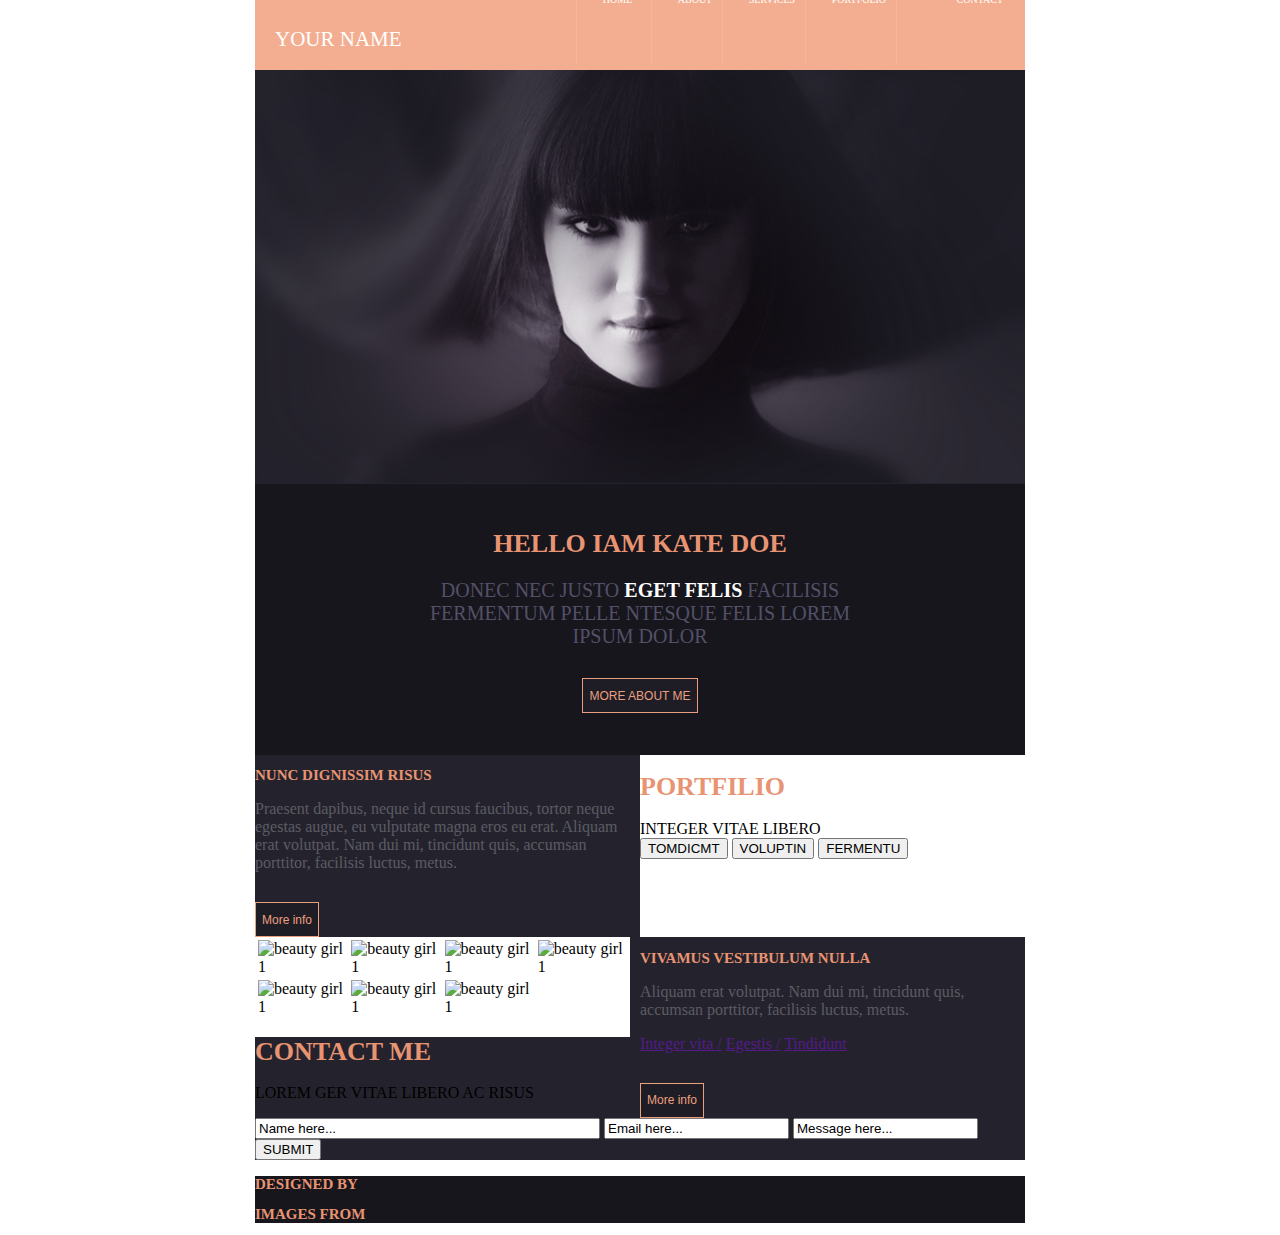
==== index.html @ f32900ed "css in class info" ====
<html>
<head>
	<title>
		Picture with girl
	</title>
	<link rel="stylesheet" type="text/css" href="header.css"/>
</head>

<body>
	<div class="main-column">
		<header>
			<!-- <nav> -->
				<div class="right-nav">
					<a href="">YOUR NAME</a>
				</div>
			
				<div class="left-part-navbar">
					<div>
						<a href="">HOME</a>
					</div>
					<div><a href="">ABOUT</a></div>
					<div><a href="">SERVICES</a></div>
					<div><a href="">PORTFOLIO</a></div>
					<div><a href="">CONTACT</a></div>
				</div>
			<!-- </nav> -->
		</header>

		<div class="banner">
			<img src="images/banner.png">
		</div>

		<div class="about" align="center">
			<h1>HELLO IAM KATE DOE</h1>
			<p>
				DONEC NEC JUSTO 
				<b>EGET FELIS</b>
				FACILISIS FERMENTUM PELLE NTESQUE FELIS LOREM IPSUM DOLOR
			</p>
			<button class="more">MORE ABOUT ME</button>
		</div>

		<div class="info">
			<div>
				<h2>NUNC DIGNISSIM RISUS</h2>
				<p>Praesent dapibus, neque id cursus faucibus, tortor neque egestas augue, eu vulputate magna eros eu erat. Aliquam erat volutpat. Nam dui mi, tincidunt quis, accumsan porttitor, facilisis luctus, metus.
				</p>
				<button class="more">More info</button>
			</div>

			<div>
				<h2>VIVAMUS VESTIBULUM NULLA</h2>
				<p>Aliquam erat volutpat. Nam dui mi, tincidunt quis, accumsan porttitor, facilisis luctus, metus.
				</p>
				<div class="three-links">
					<a href="">Integer vita    /</a>
					<a href="">    Egestis   /</a>
					<a href="">    Tindidunt</a>
				</div>
				<div>
					<button class="more">More info</button>
				</div>
				
			</div>
		</div>

		<div class="portfolio">
			<h1>PORTFILIO</h1>
			<div class="portfolio-text">
				INTEGER VITAE LIBERO
			</div>

			<div class="three-buttons">
				<button>TOMDICMT</button>
				<button>VOLUPTIN</button>
				<button>FERMENTU</button>
			</div>

			<div class="photos-faces">
				<table>
					<tr>
						<td>
							<img src="girl-face-1.png" alt="beauty girl 1">
						</td>
						<td>
							<img src="girl-face-2.png" alt="beauty girl 1">
						</td>
						<td>
							<img src="girl-face-2.png" alt="beauty girl 1">
						</td>
						<td>
							<img src="girl-face-4.png" alt="beauty girl 1">
						</td>
					</tr>

					<tr>
						<td>
							<img src="girl-face-5.png" alt="beauty girl 1">
						</td>
						<td>
							<img src="girl-face-6.png" alt="beauty girl 1">
						</td>
						<td>
							<img src="girl-face-7.png" alt="beauty girl 1">
						</td>
					</tr>
				</table>
			</div>

		</div>

		<div class="contact-me">
			<h1>CONTACT ME</h1>
			<p>LOREM GER VITAE LIBERO AC RISUS</p>
			<form>
				<input type="text" value="Name here..." size="40	"></input>
				<input type="text" value="Email here..."></input>
				<input type="textarea" value="Message here...">
				<input type="submit" value="SUBMIT">	
			</form>
		</div>


		<div class="copyright">
			<div class="designed-by">
				<h2>DESIGNED BY</h2>
			</div>
			<div class="images-from">
				<h2>IMAGES FROM</h2>
			</div>
		</div>

	</div>
</body>
---- header.css ----
body{
	margin-left: -0px;
	margin-right: 0px;
	margin-top:   0px;
	font-family: "Myriad Pro";
}

.main-column{
	width: 770px;
	/*http://www.w3schools.com/css/tryit.asp?filename=trycss_align_container*/
	margin-left: auto;
	margin-right: auto;
}

header{
	/*font-family: "Myriad Pro", Myriad, "Liberation Sans", "Nimbus Sans L",
	 "Helvetica Neue", Helvetica, Arial, sans-serif;*/
	font-family: "Myriad Pro";
	background-color: #f3ae91;
	height:    70px;
	width: 	   100%;
	min-width: 100%;
}

header  a{
	color: 				white;
	text-decoration: 	none;
}

.right-nav{
	margin-top:  27px;
	margin-left: 20px;
	font-size:   21px;
	display:     inline-block;
}

.right-nav > div{
	height: 100%;
}

.left-part-navbar{
	margin-top: -52px;
	float:       right;
	font-size:    10px;
	display:     inline-block;
	height: 100%;
}

.left-part-navbar > div{
	display: inline-block;
	border-left: 1px solid #f1b79f;
	padding-top: 46px;
	padding-bottom: 0px;
	height: 70px;
}

.left-part-navbar > div:hover{
	background-color: #e7936e;
}

.left-part-navbar a{
	margin-right: 7px;
	margin-left:  26px;
}

.left-part-navbar > div:last-child{
	padding-left: 34px;	
	padding-right: 15px;	
}

.left-part-navbar > div:first-child{
	padding-right: 9px;
}

.about{
	background-color: #17161d;
	color: #535067;
	margin-top: -14px;
	padding-top: 42px;
	height: 243px;
}

.about > p{
	padding-left: 145px;
	padding-right: 145px; 
	font-size: 20px;
}

h1{
	color: #e89472;
	font-size:   26px;
}

h2{
	color: #e89472;
	font-size:   15px;
}

b{
	color: white;
}

button.more {
	color: #eb9f7f;
	font-size: 12px;
	border: 1px solid #eb9f7f;	
	background-color: #1e1d26; 
	height: 35px;
	margin-top: 30px;
	display: block;
}

.info{
	background-color: #24232d;
	color: #5c5b64;
}

.info > div:first-child{

	float: left; display: inline-block;
	width: 50%;
	color: #5c5b64;
	background-color: #24232d;
}

.info > div:last-child{
	padding-left: 10px;
	float: right; display: inline-block;
	width: 50%;
	color: #5c5b64;
	background-color: #24232d;
}

.three-links{

}

.portfolio{

}

.portfolio-text{
	
}

.contact-me{
	background-color: #24232d;
}

.copyright{
	background-color: #17161d;
}
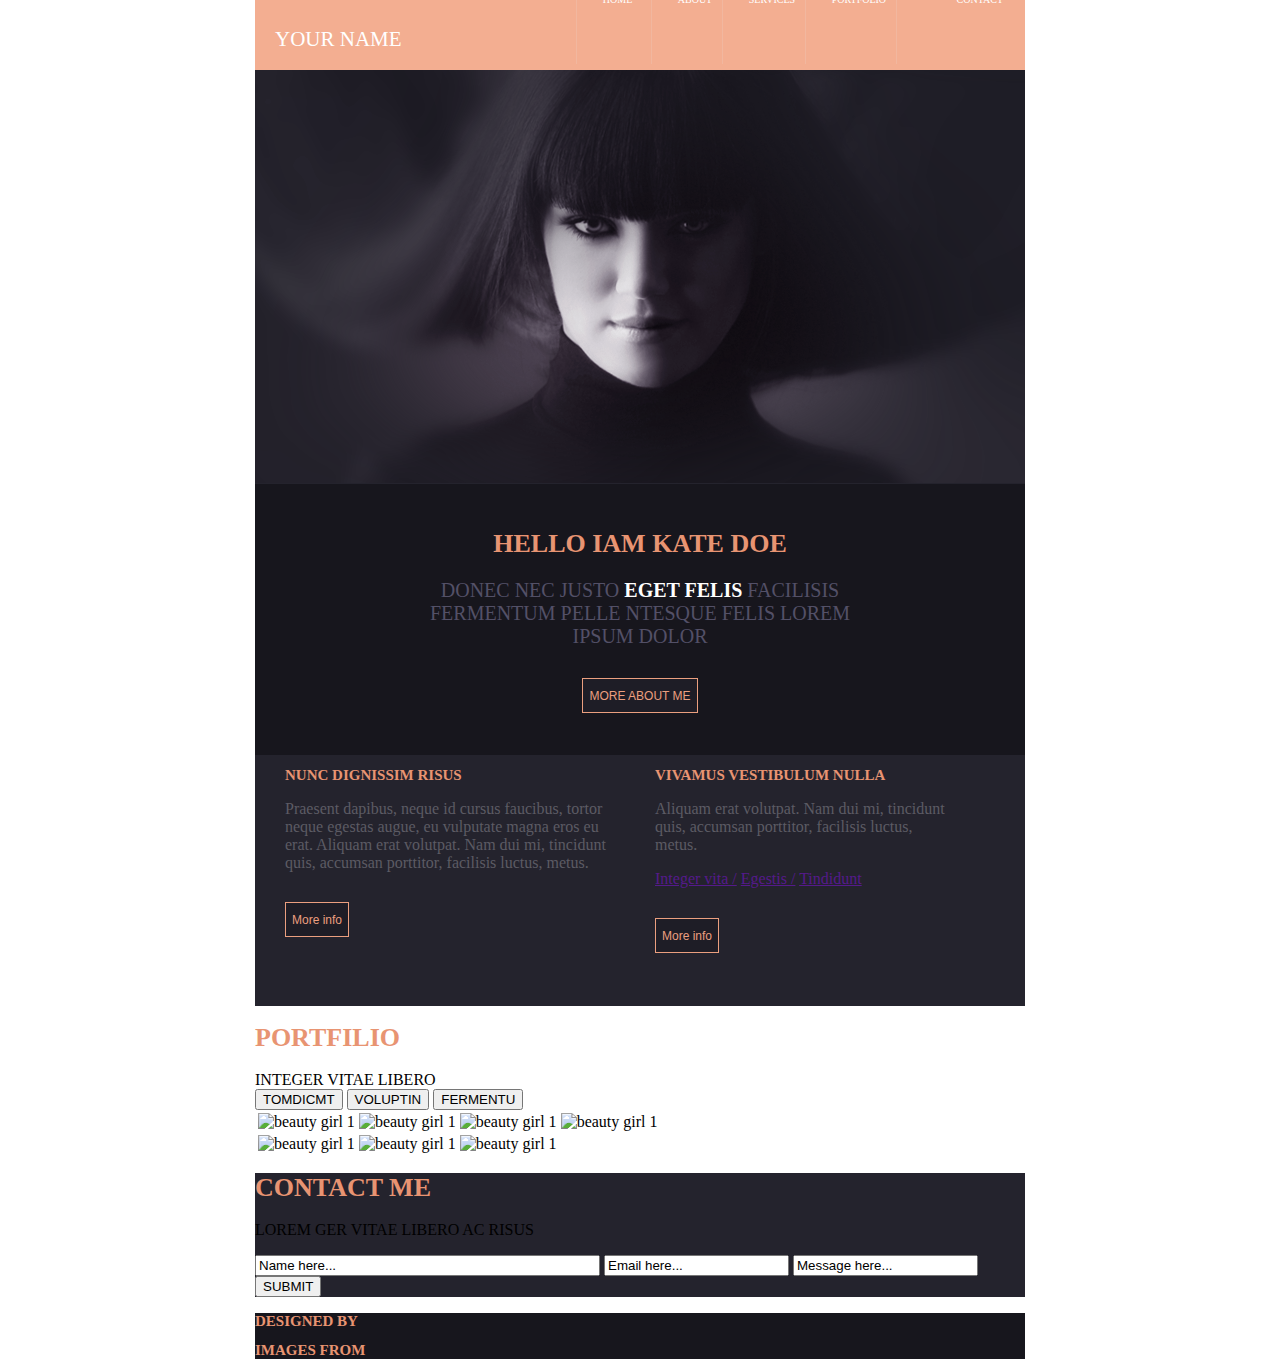
==== commit 0c02724e: "fix problem: two column on div.info" ====
--- a/index.html
+++ b/index.html
@@ -41,14 +41,14 @@
 		</div>
 
 		<div class="info">
-			<div>
+			<div class="left-info">
 				<h2>NUNC DIGNISSIM RISUS</h2>
 				<p>Praesent dapibus, neque id cursus faucibus, tortor neque egestas augue, eu vulputate magna eros eu erat. Aliquam erat volutpat. Nam dui mi, tincidunt quis, accumsan porttitor, facilisis luctus, metus.
 				</p>
 				<button class="more">More info</button>
 			</div>
 
-			<div>
+			<div class="right-info">
 				<h2>VIVAMUS VESTIBULUM NULLA</h2>
 				<p>Aliquam erat volutpat. Nam dui mi, tincidunt quis, accumsan porttitor, facilisis luctus, metus.
 				</p>
--- a/header.css
+++ b/header.css
@@ -113,20 +113,25 @@
 .info{
 	background-color: #24232d;
 	color: #5c5b64;
+	height: 251px;
 }
 
-.info > div:first-child{
-
-	float: left; display: inline-block;
-	width: 50%;
+.left-info{
+	width: 325px;
+	padding-left: 30px;
+	padding-right: 30px;
+	float: left; 
+	display: inline-block;
 	color: #5c5b64;
 	background-color: #24232d;
 }
 
-.info > div:last-child{
-	padding-left: 10px;
-	float: right; display: inline-block;
-	width: 50%;
+.right-info{
+	width: 295px;
+	padding-left: 15px;
+	padding-right: 75px;
+	float: right; 
+	display: inline-block;
 	color: #5c5b64;
 	background-color: #24232d;
 }
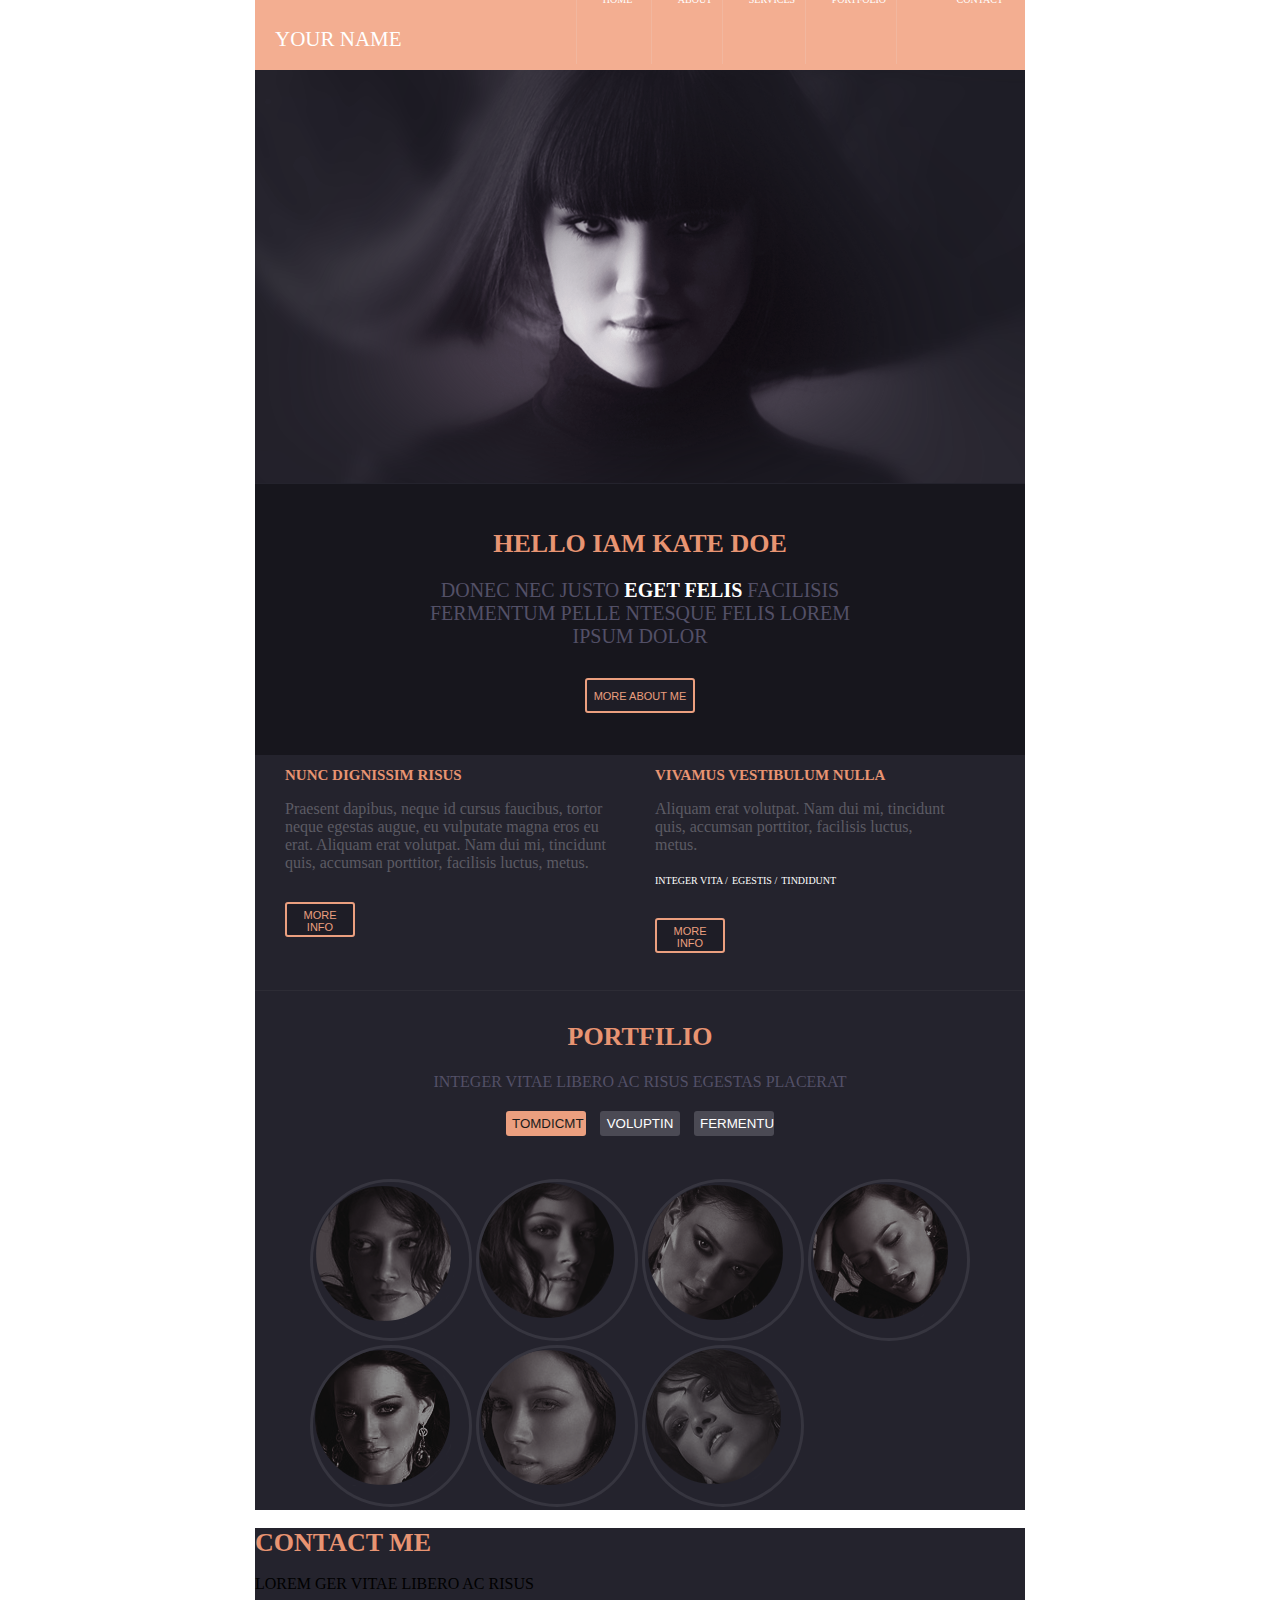
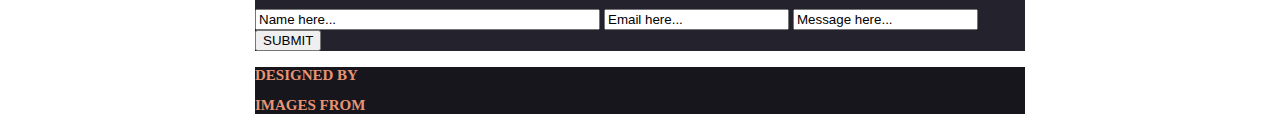
==== commit 576ae449: "face girl images" ====
--- a/index.html
+++ b/index.html
@@ -37,15 +37,14 @@
 				<b>EGET FELIS</b>
 				FACILISIS FERMENTUM PELLE NTESQUE FELIS LOREM IPSUM DOLOR
 			</p>
-			<button class="more">MORE ABOUT ME</button>
+			<button class="more" id="more_about_me">MORE ABOUT ME</button>
 		</div>
-
 		<div class="info">
 			<div class="left-info">
 				<h2>NUNC DIGNISSIM RISUS</h2>
 				<p>Praesent dapibus, neque id cursus faucibus, tortor neque egestas augue, eu vulputate magna eros eu erat. Aliquam erat volutpat. Nam dui mi, tincidunt quis, accumsan porttitor, facilisis luctus, metus.
 				</p>
-				<button class="more">More info</button>
+				<button class="more">MORE INFO</button>
 			</div>
 
 			<div class="right-info">
@@ -53,24 +52,24 @@
 				<p>Aliquam erat volutpat. Nam dui mi, tincidunt quis, accumsan porttitor, facilisis luctus, metus.
 				</p>
 				<div class="three-links">
-					<a href="">Integer vita    /</a>
-					<a href="">    Egestis   /</a>
-					<a href="">    Tindidunt</a>
+					<a href="">INTEGER VITA    /</a>
+					<a href="">    EGESTIS   /</a>
+					<a href="">    TINDIDUNT</a>
 				</div>
 				<div>
-					<button class="more">More info</button>
+					<button class="more">MORE INFO</button>
 				</div>
 				
 			</div>
 		</div>
 
-		<div class="portfolio">
+		<div class="portfolio" align="center">
 			<h1>PORTFILIO</h1>
 			<div class="portfolio-text">
-				INTEGER VITAE LIBERO
+				INTEGER VITAE LIBERO AC RISUS EGESTAS PLACERAT
 			</div>
 
-			<div class="three-buttons">
+			<div class="portfolio-three-buttons">
 				<button>TOMDICMT</button>
 				<button>VOLUPTIN</button>
 				<button>FERMENTU</button>
@@ -80,28 +79,35 @@
 				<table>
 					<tr>
 						<td>
-							<img src="girl-face-1.png" alt="beauty girl 1">
+							<div class="circle-img" id="face_1">
+							</div>
 						</td>
 						<td>
-							<img src="girl-face-2.png" alt="beauty girl 1">
+							<div class="circle-img" id="face_2">
+							</div>
 						</td>
 						<td>
-							<img src="girl-face-2.png" alt="beauty girl 1">
+							<div class="circle-img" id="face_3">
+							</div>
 						</td>
 						<td>
-							<img src="girl-face-4.png" alt="beauty girl 1">
+							<div class="circle-img" id="face_4">
+							</div>
 						</td>
 					</tr>
 
 					<tr>
 						<td>
-							<img src="girl-face-5.png" alt="beauty girl 1">
+							<div class="circle-img" id="face_5">
+							</div>
 						</td>
 						<td>
-							<img src="girl-face-6.png" alt="beauty girl 1">
+							<div class="circle-img" id="face_6">
+							</div>
 						</td>
 						<td>
-							<img src="girl-face-7.png" alt="beauty girl 1">
+							<div class="circle-img" id="face_7">
+							</div>
 						</td>
 					</tr>
 				</table>
--- a/header.css
+++ b/header.css
@@ -101,13 +101,20 @@
 }
 
 button.more {
+	width: 70px;
+	height: 35px;
 	color: #eb9f7f;
-	font-size: 12px;
-	border: 1px solid #eb9f7f;	
+	font-size: 11px;
+	padding: 5px 4px 5px 4px;
+	border: 2px solid #eb9f7f;	
 	background-color: #1e1d26; 
-	height: 35px;
 	margin-top: 30px;
 	display: block;
+	border-radius: 3px; 
+}
+
+button#more_about_me{
+	width: 110px;
 }
 
 .info{
@@ -136,16 +143,86 @@
 	background-color: #24232d;
 }
 
-.three-links{
-
+.three-links a{
+	font-size: 10px;
+	text-decoration: none;
+	color: white;
 }
 
 .portfolio{
-
+	/*By unexpected cause between div.info and 
+	div.portfolio exist distance in 16px, this
+	considered here*/
+	margin-top: -16px;
+	background-color: #24232d;
+	border-top: 1px solid #2d2c35;
+	padding-top: 14px;
 }
 
 .portfolio-text{
-	
+	margin-top: 21px;
+	color: #535067;
+}
+
+.portfolio-three-buttons{
+	margin-top: 20px;
+}
+
+.portfolio-three-buttons button{
+	width: 80px;
+	height: 25px;
+	border-radius: 3px;
+	border: 0px solid white;
+	background-color: #4b4a54;
+	color: white;
+
+	margin-right: 5px;
+	margin-left: 5px;
+}
+
+.portfolio-three-buttons button:first-child{
+	background-color: #eb9f7f;
+	color: #1b1b1b;
+}
+
+.photos-faces{
+	margin-top: 40px;
+}
+
+.circle-img{
+	border-radius: 50%;
+	border: 3px solid #36353f;
+	padding: 5px 0px 0px 5px;
+	width: 151px;
+	height: 151px;
+}
+
+#face_1{
+	background: url(images/face_1.png) no-repeat #24232d;
+}
+
+#face_2{
+	background: url(images/face_2.png) no-repeat #24232d;
+}
+
+#face_3{
+	background: url(images/face_3.png) no-repeat #24232d;
+}
+
+#face_4{
+	background: url(images/face_4.png) no-repeat #24232d;
+}
+
+#face_5{
+	background: url(images/face_5.png) no-repeat #24232d;
+}
+
+#face_6{
+	background: url(images/face_6.png) no-repeat #24232d;
+}
+
+#face_7{
+	background: url(images/face_7.png) no-repeat #24232d;
 }
 
 .contact-me{
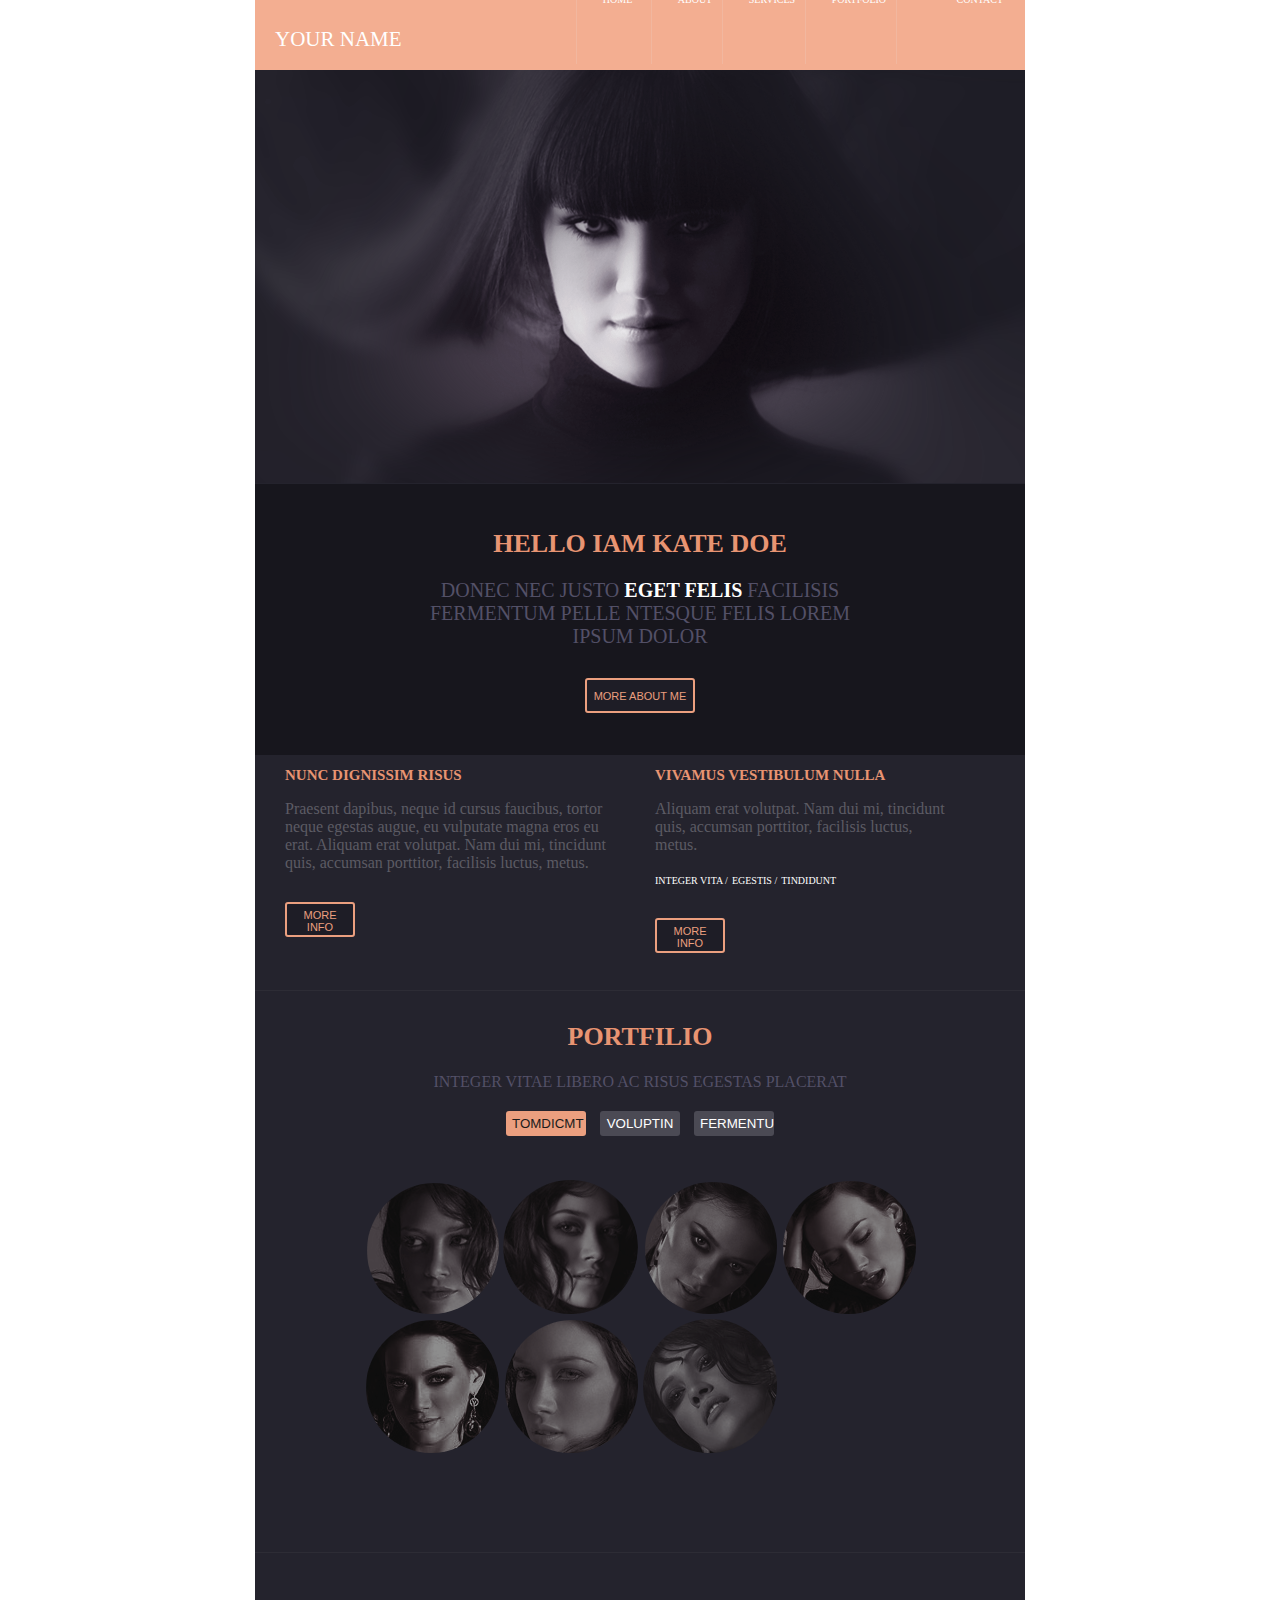
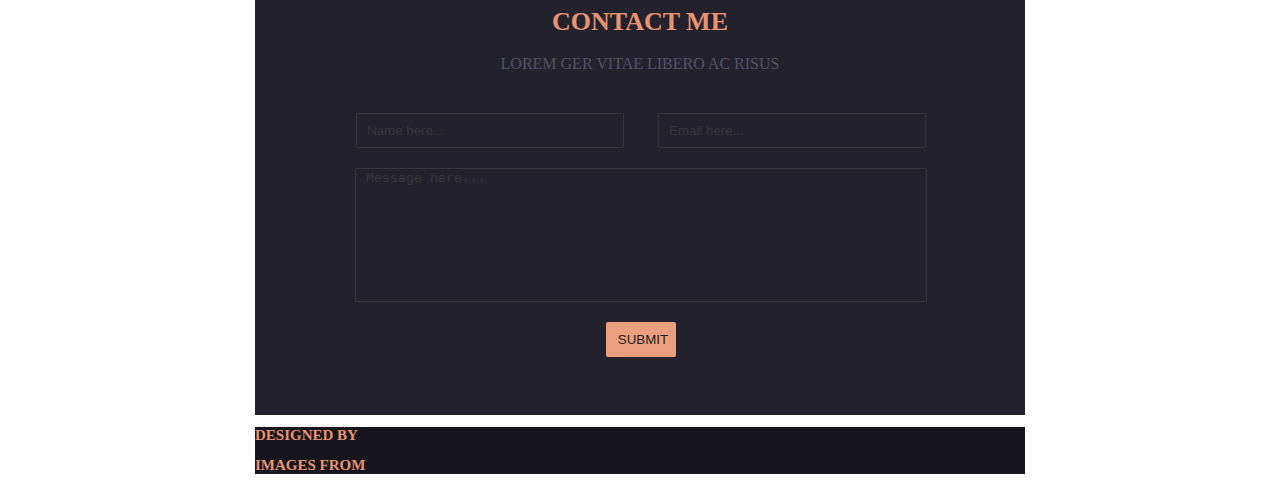
==== commit 45b12a58: "css in form div.contact-me" ====
--- a/index.html
+++ b/index.html
@@ -118,16 +118,19 @@
 		<div class="contact-me">
 			<h1>CONTACT ME</h1>
 			<p>LOREM GER VITAE LIBERO AC RISUS</p>
-			<form>
-				<input type="text" value="Name here..." size="40	"></input>
-				<input type="text" value="Email here..."></input>
-				<input type="textarea" value="Message here...">
-				<input type="submit" value="SUBMIT">	
-			</form>
+			<div>
+				<form>
+					<input type="text" value="Name here..." size="40	"></input>
+					<input type="text" value="Email here..."></input>
+					<!-- <input type="textarea" value="Message here..."> -->
+					<textarea>Message here...</textarea>
+					<input type="submit" value="SUBMIT">	
+				</form>
+			</div>
 		</div>
 
 
-		<div class="copyright">
+		<div class="copyright" style="background-color: #17161d;">
 			<div class="designed-by">
 				<h2>DESIGNED BY</h2>
 			</div>
--- a/header.css
+++ b/header.css
@@ -100,7 +100,7 @@
 	color: white;
 }
 
-button.more {
+.more {
 	width: 70px;
 	height: 35px;
 	color: #eb9f7f;
@@ -157,6 +157,7 @@
 	background-color: #24232d;
 	border-top: 1px solid #2d2c35;
 	padding-top: 14px;
+	height: 565px;
 }
 
 .portfolio-text{
@@ -191,10 +192,9 @@
 
 .circle-img{
 	border-radius: 50%;
-	border: 3px solid #36353f;
-	padding: 5px 0px 0px 5px;
-	width: 151px;
-	height: 151px;
+	
+	width: 135px;
+	height: 135px;
 }
 
 #face_1{
@@ -227,6 +227,53 @@
 
 .contact-me{
 	background-color: #24232d;
+	text-align: center;
+	margin-top: -18px;
+	padding-top: 37px;
+	border-top: 1px solid #2d2c35;
+	color: #535067;
+	height: 425px;
+}
+
+.contact-me input, textarea{
+	border-radius: 2px;
+	border: 1px solid #37373e;
+	background-color: #24232d;
+	color: #37373e;
+	padding-left: 10px;
+}
+
+.contact-me input[type="text"]{
+	width: 268px;
+	height: 35px;
+}
+
+.contact-me input:first-child{
+	margin-right: 30px;
+}
+
+
+.contact-me > div{
+	width: 572px;
+	margin-top: 40px;
+	padding-left: 100px;
+	padding-right: 100px;
+}
+
+.contact-me textarea {
+	margin-top: 20px;
+	resize: none;
+	height: 134px;
+	width: 100%;
+}
+
+.contact-me input[type="submit"]{
+	width: 70px;
+	height: 35px;
+	border: 0px solid white;
+	color: #1b1b1b;
+	background-color: #eb9f7f;
+	margin-top: 20px;
 }
 
 .copyright{
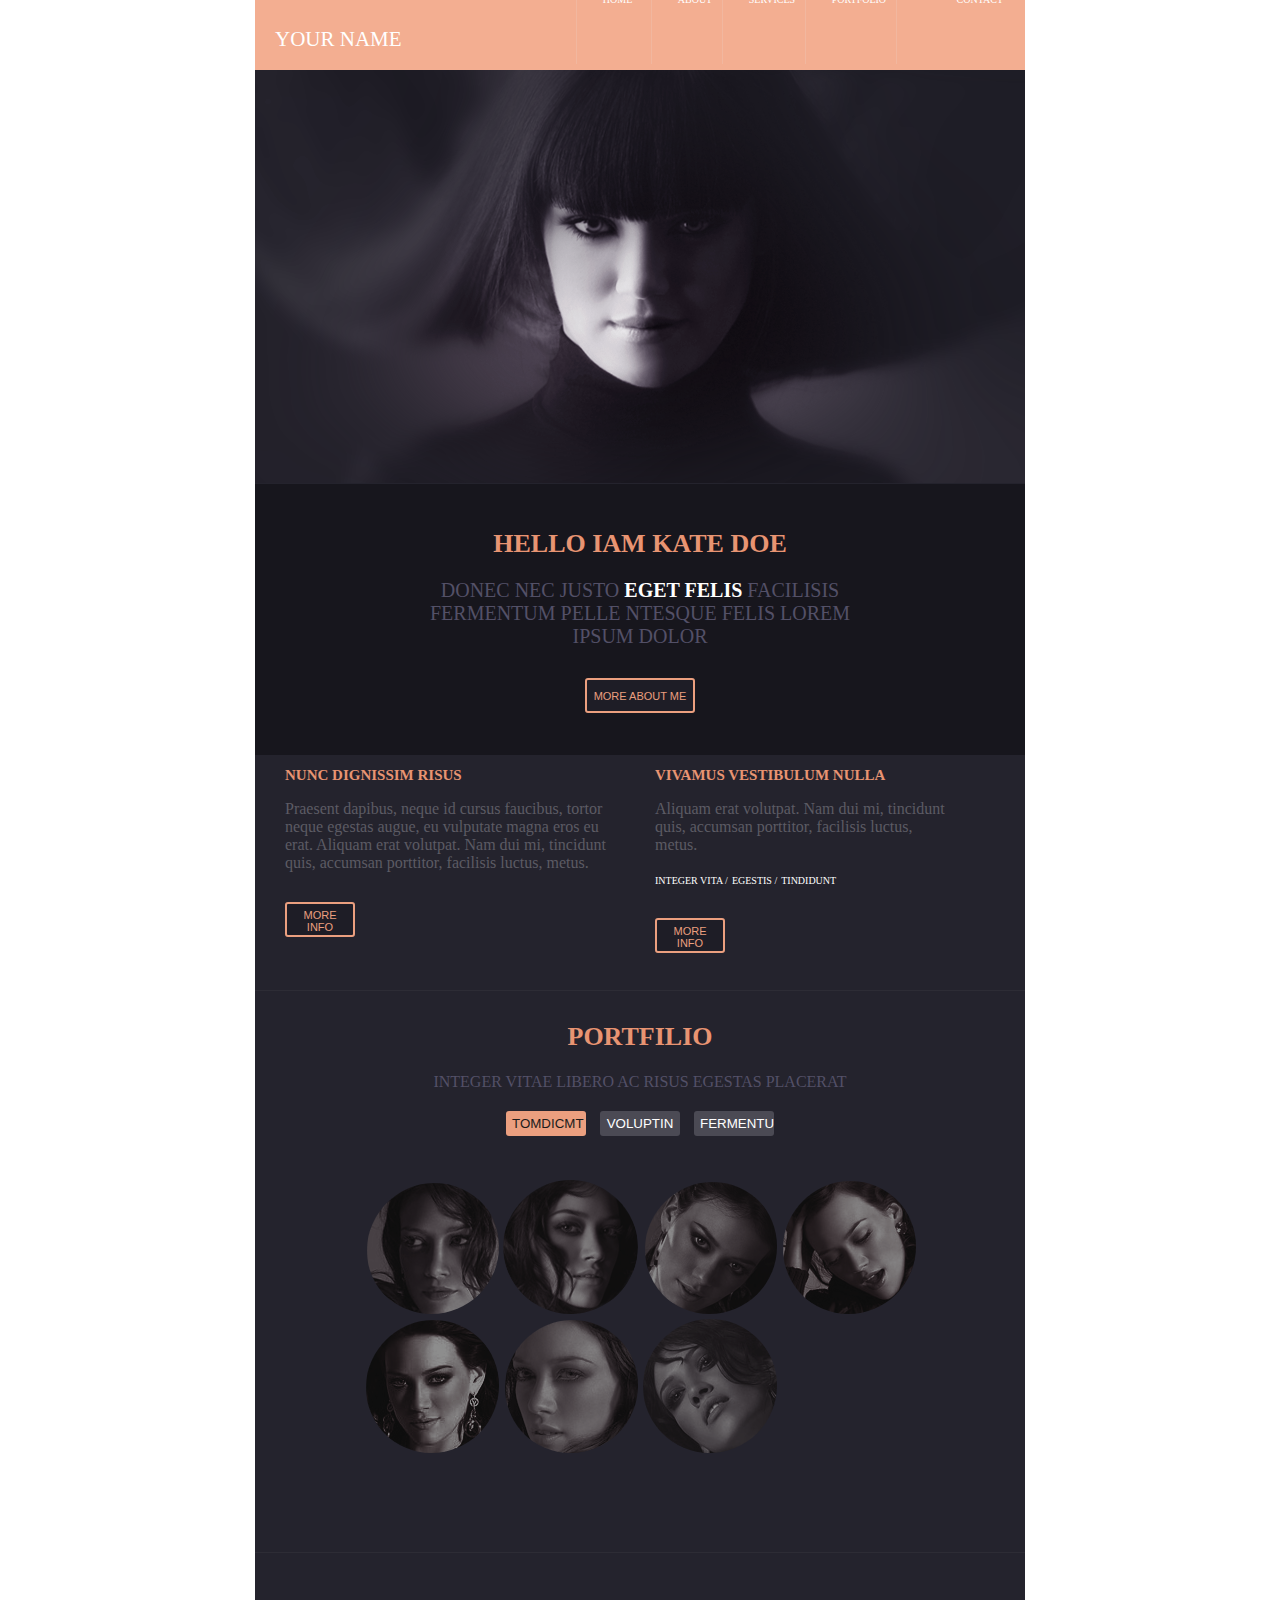
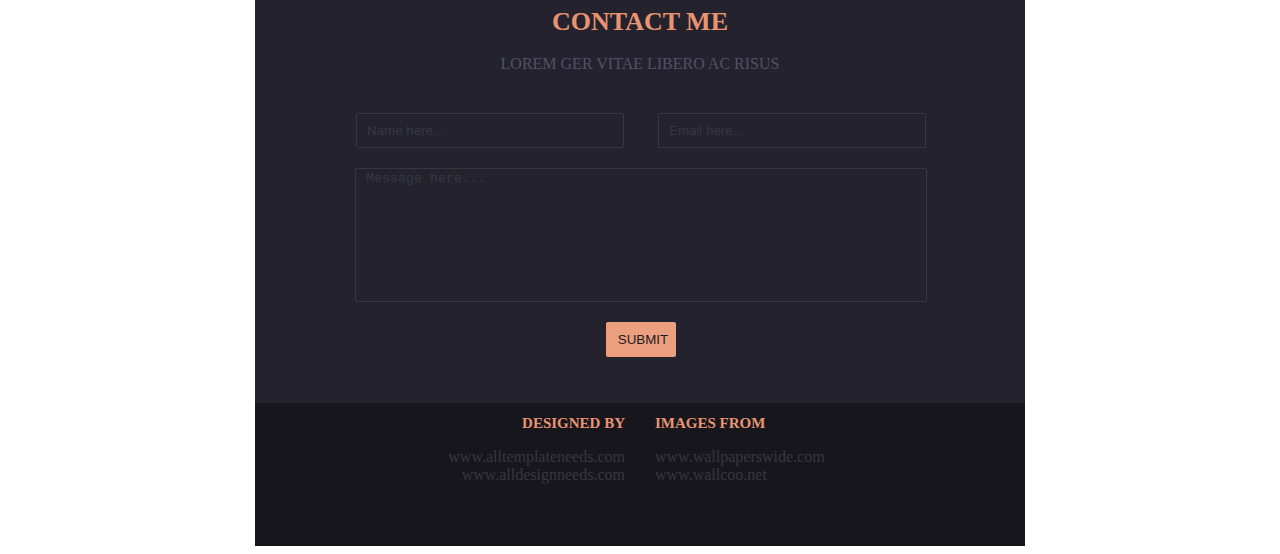
==== commit 04dc207d: "css copyright block" ====
--- a/index.html
+++ b/index.html
@@ -133,9 +133,15 @@
 		<div class="copyright" style="background-color: #17161d;">
 			<div class="designed-by">
 				<h2>DESIGNED BY</h2>
+				<p>www.alltemplateneeds.com<br>
+				www.alldesignneeds.com
+				</p>
 			</div>
 			<div class="images-from">
 				<h2>IMAGES FROM</h2>
+				<p>www.wallpaperswide.com<br>
+				www.wallcoo.net
+				</p>
 			</div>
 		</div>
 
--- a/header.css
+++ b/header.css
@@ -277,5 +277,24 @@
 }
 
 .copyright{
+	height: 143px;
+	margin-top: -12px;
 	background-color: #17161d;
+}
+
+.copyright div{
+	width: 370px;
+	color: #37373e;
+}
+
+.copyright div:first-child{
+	float: left;
+	text-align: right;
+	padding-right: 15px;
+}
+
+.copyright div:last-child{
+	float: right;
+	text-align: left;
+	padding-left: 15px;
 }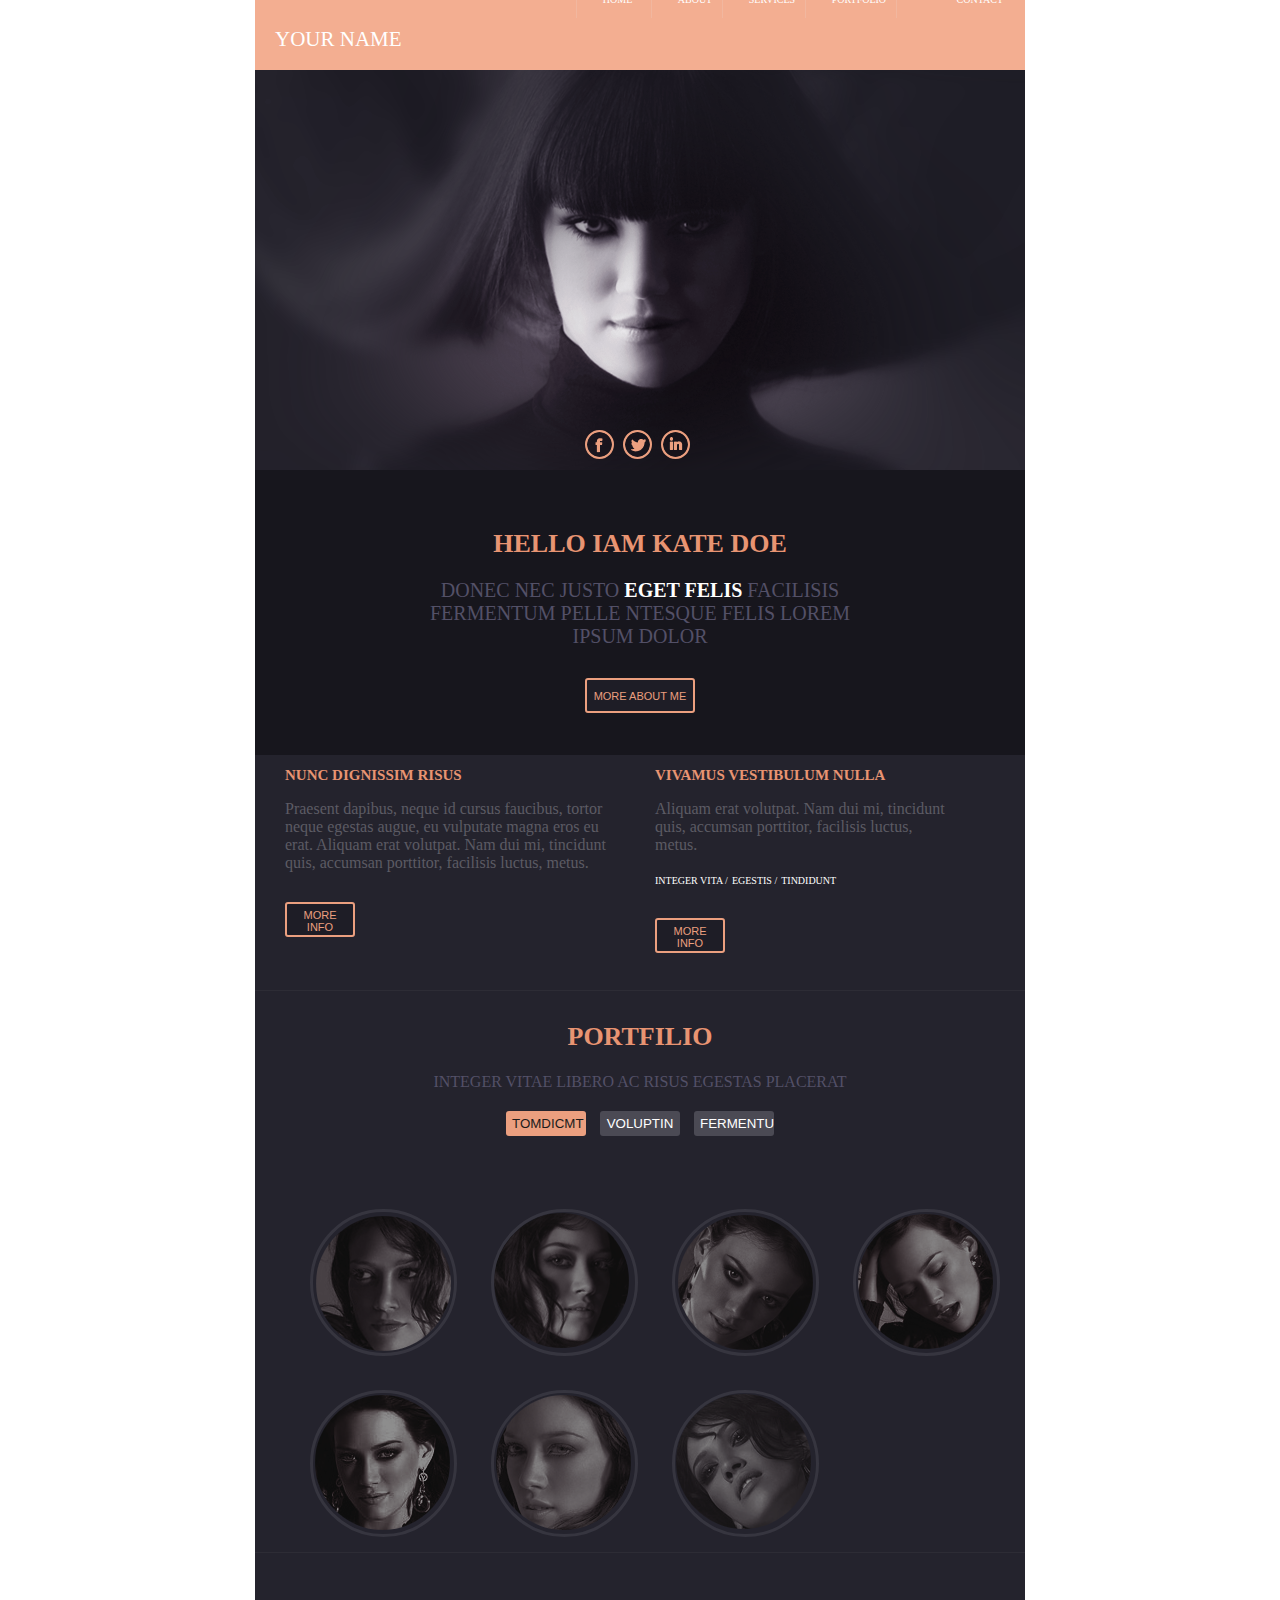
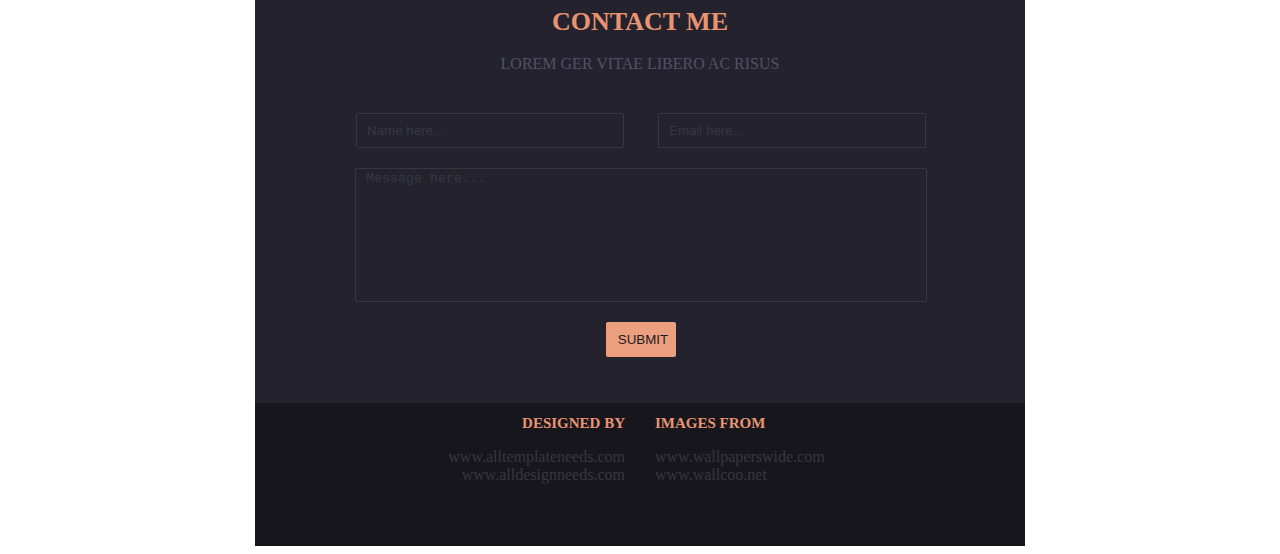
==== commit bcb29777: "images for div.social" ====
--- a/index.html
+++ b/index.html
@@ -27,7 +27,11 @@
 		</header>
 
 		<div class="banner">
-			<img src="images/banner.png">
+			<div class="social">
+				<div id="facebook"></div>
+				<div id="twitter"></div>
+				<div id="linkedin"></div>
+			</div>
 		</div>
 
 		<div class="about" align="center">
@@ -39,6 +43,7 @@
 			</p>
 			<button class="more" id="more_about_me">MORE ABOUT ME</button>
 		</div>
+
 		<div class="info">
 			<div class="left-info">
 				<h2>NUNC DIGNISSIM RISUS</h2>
@@ -112,7 +117,6 @@
 					</tr>
 				</table>
 			</div>
-
 		</div>
 
 		<div class="contact-me">
@@ -128,7 +132,6 @@
 				</form>
 			</div>
 		</div>
-
 
 		<div class="copyright" style="background-color: #17161d;">
 			<div class="designed-by">
--- a/header.css
+++ b/header.css
@@ -51,7 +51,7 @@
 	border-left: 1px solid #f1b79f;
 	padding-top: 46px;
 	padding-bottom: 0px;
-	height: 70px;
+	height: 24px;
 }
 
 .left-part-navbar > div:hover{
@@ -71,6 +71,42 @@
 .left-part-navbar > div:first-child{
 	padding-right: 9px;
 }
+
+
+.banner{
+	background: url(images/banner.png) no-repeat #24232d;
+	height: 414px;
+}
+
+.social{
+	position: absolute;
+	margin-left: 330px;
+	margin-bottom: 20px;
+	margin-top: 360px;
+}
+
+.social > div{
+	border-radius: 50%;
+	width: 25px;
+	height: 25px;
+	display: inline-block;
+	float: left;
+	border: 2px solid #eb9f7f;
+	margin-right: 9px;
+}
+
+#facebook{
+	background: url(images/facebook.gif) no-repeat #24232d;
+}
+
+#twitter{
+	background: url(images/twitter.gif) no-repeat #24232d;
+}
+
+#linkedin{
+	background: url(images/linkedin.gif) no-repeat #24232d;
+}
+
 
 .about{
 	background-color: #17161d;
@@ -195,6 +231,10 @@
 	
 	width: 135px;
 	height: 135px;
+	border: 3px solid #36353f;
+	padding: 3px 3px 3px 3px;
+	margin-top: 30px;
+	margin-left: 30px;
 }
 
 #face_1{
